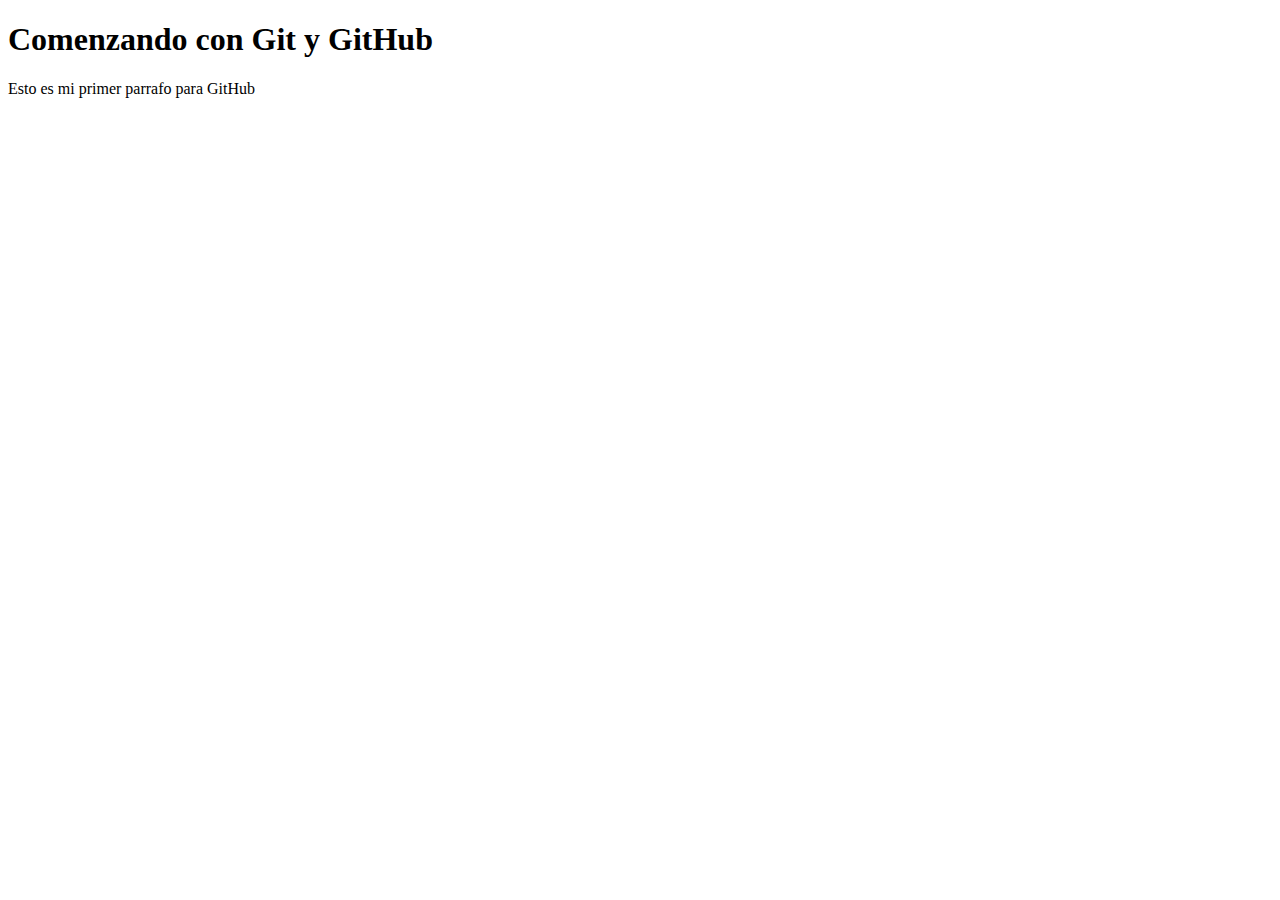
==== index.html @ 69eb7ee6 "primer commit" ====
<!DOCTYPE html>
<html lang="es">
<head>
    <meta charset="UTF-8">
    <meta http-equiv="X-UA-Compatible" content="IE=edge">
    <meta name="viewport" content="width=device-width, initial-scale=1.0">
    <title>10 Noviembre 2021</title>
</head>
<body>
    <h1>Comenzando con Git y GitHub</h1>
    <p>Esto es mi primer parrafo para GitHub</p>
</body>
</html>
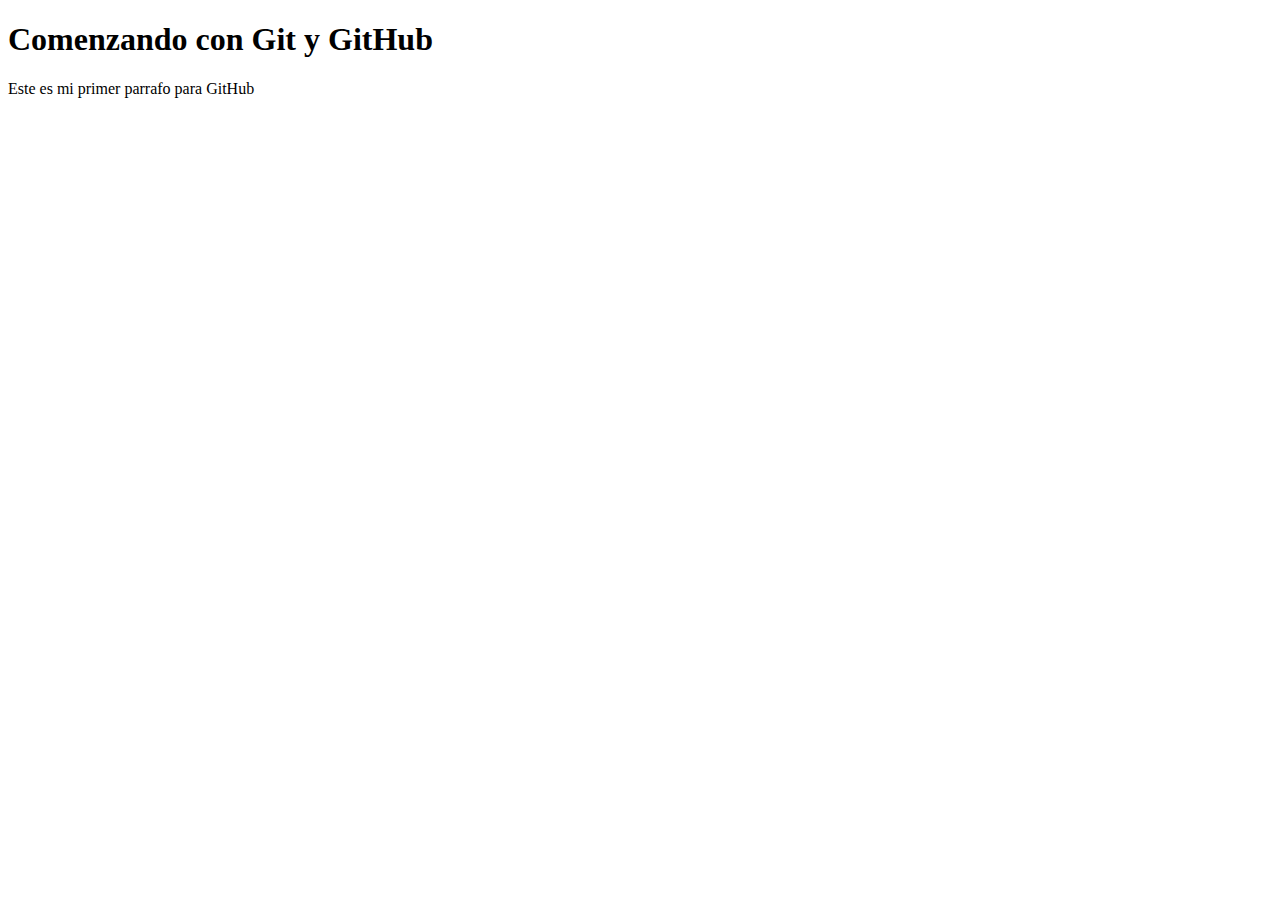
==== commit 13449f36: "ejemplo" ====
--- a/index.html
+++ b/index.html
@@ -8,6 +8,6 @@
 </head>
 <body>
     <h1>Comenzando con Git y GitHub</h1>
-    <p>Esto es mi primer parrafo para GitHub</p>
+    <p>Este es mi primer parrafo para GitHub</p>
 </body>
 </html>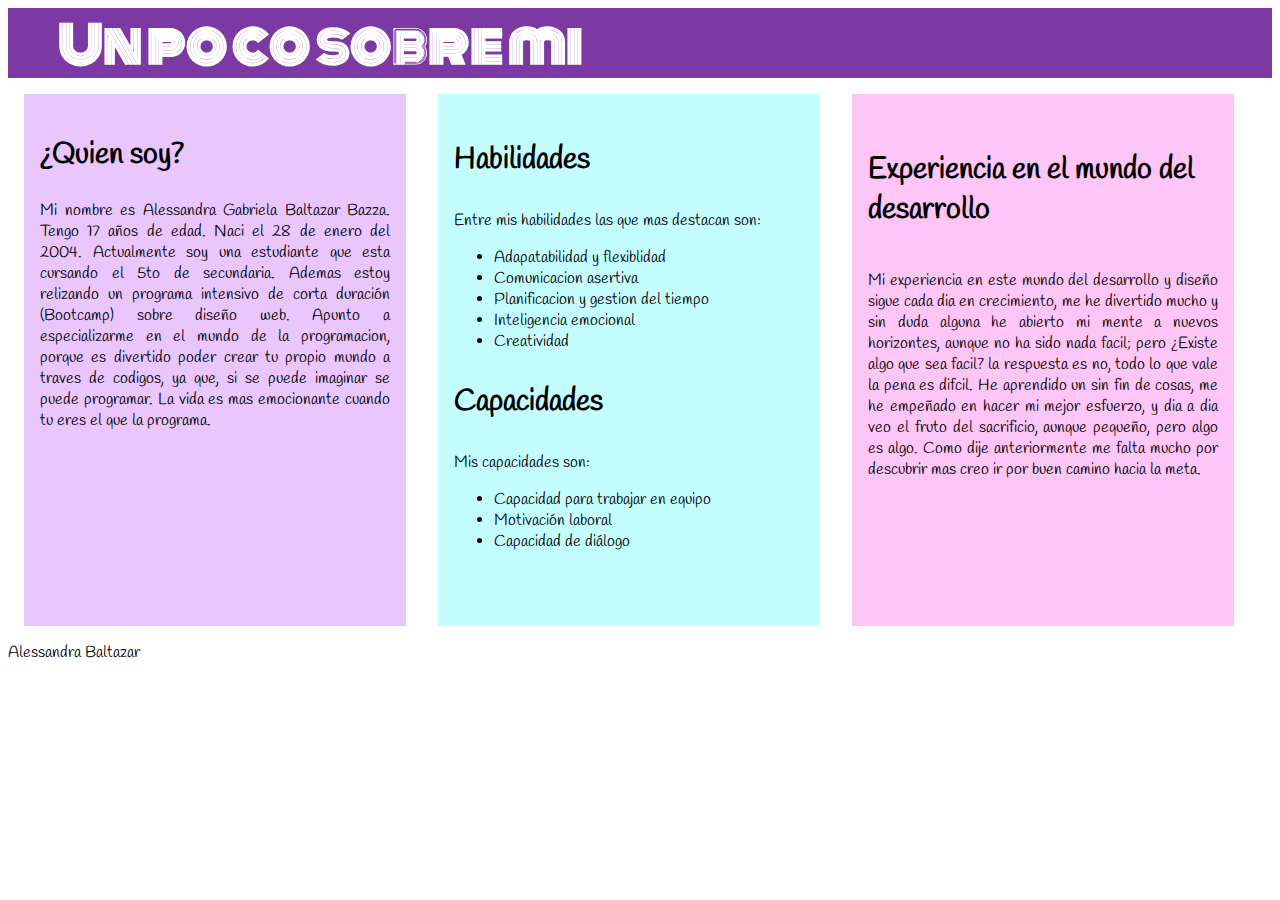
==== commit 626fbbf7: "Primera version de mi sitio personl" ====
--- a/index.html
+++ b/index.html
@@ -5,9 +5,66 @@
     <meta http-equiv="X-UA-Compatible" content="IE=edge">
     <meta name="viewport" content="width=device-width, initial-scale=1.0">
     <title>10 Noviembre 2021</title>
+    <link rel="preconnect" href="https://fonts.googleapis.com">
+    <link rel="preconnect" href="https://fonts.gstatic.com" crossorigin>
+    <link href="https://fonts.googleapis.com/css2?family=Monoton&display=swap" rel="stylesheet">
+    <link rel="preconnect" href="https://fonts.googleapis.com">
+    <link rel="preconnect" href="https://fonts.gstatic.com" crossorigin>
+    <link href="https://fonts.googleapis.com/css2?family=Handlee&display=swap" rel="stylesheet"> 
+    <link rel="stylesheet" href="css/style.css">
 </head>
 <body>
-    <h1>Comenzando con Git y GitHub</h1>
-    <p>Este es mi primer parrafo para GitHub</p>
-</body>
-</html>+    <header>
+        <div class="title">
+            <h1>Un poco sobre mi</h1>
+        </div>
+    </header>
+    <section>
+        <div class="contenedor1">
+            <h2>¿Quien soy?</h2>
+            <p>Mi nombre es Alessandra Gabriela Baltazar Bazza. Tengo 17 años de edad.
+                 Naci el 28 de enero del 2004. Actualmente soy una estudiante que esta 
+                 cursando el 5to de secundaria. Ademas estoy relizando un programa
+                 intensivo de corta duración (Bootcamp) sobre diseño web. Apunto a 
+                 especializarme en el mundo de la programacion, porque es divertido poder
+                 crear tu propio mundo a traves de codigos, ya que, si se puede imaginar
+                 se puede programar. La vida es mas emocionante cuando tu eres el que la 
+                 programa. 
+
+            </p>
+        </div>
+        <div class="contenedor2">
+            <h3>Habilidades</h3>
+            <p>Entre mis habilidades las que mas destacan son:</p>
+            <ul>
+                <li>Adapatabilidad y flexiblidad</li>
+                <li>Comunicacion asertiva</li>
+                <li>Planificacion y gestion del tiempo</li>
+                <li>Inteligencia emocional</li>
+                <li>Creatividad</li>
+            </ul>
+            <h3>Capacidades</h3>
+            <p>Mis capacidades son:</p>
+            <ul>
+                <li>Capacidad para trabajar en equipo</li>
+                <li>Motivación laboral</li>
+                <li>Capacidad de diálogo</li>
+            </ul>
+        </div>
+        <div class="contenedor3">
+            <h4>Experiencia en el mundo del desarrollo</h4>
+            <p>Mi experiencia en este mundo del desarrollo y diseño sigue cada dia en crecimiento,
+                me he divertido mucho y sin duda alguna he abierto mi mente a nuevos horizontes,
+                aunque no ha sido nada facil; pero ¿Existe algo que sea facil? la respuesta es no,
+                todo lo que vale la pena es difcil. 
+                
+                He aprendido un sin fin de cosas, me he empeñado en hacer mi mejor esfuerzo,
+                y dia a dia veo el fruto del sacrificio, aunque pequeño, pero algo es algo. Como dije 
+                anteriormente me falta mucho por descubrir mas creo ir por buen camino hacia la meta.
+            </p>
+        </div>
+    </section>
+    <footer>
+        <p>Alessandra Baltazar</p>
+    </footer>
+</html--- a/css/style.css
+++ b/css/style.css
@@ -0,0 +1,61 @@
+body{
+    background-image: url(https://images6.alphacoders.com/563/thumb-1920-563541.png);
+    font-family: 'Handlee', cursive;
+}
+.title{
+    float: left;
+    margin-top: 20px;
+    margin-left: 100px;
+   
+}
+header{
+    background-color: rgb(124, 56, 163);
+    color: rgb(255, 255, 255);
+    margin: 0px;
+    height: 70px;
+}
+header h1{
+    margin: -22px;
+    margin-left: -50px;
+    font-family: 'Monoton', cursive;
+    font-size: 50px;
+}
+.contenedor1{
+    background-color: rgb(233, 198, 253);
+    width: 350px;;
+    height: 500px;
+    float: left;
+    margin: 1em;
+    padding: 1em;
+}
+.contenedor2{
+    background-color: rgb(196, 253, 255);
+    float: left;
+    width: 350px;
+    height: 500px;
+    margin: 1em;
+    padding: 1em;
+}
+.contenedor3{
+    background-color: rgb(253, 198, 246);
+    float: left;
+    width: 350px;
+    height: 500px;
+    margin: 1em;
+    padding: 1em;
+}
+h2{
+    font-size: 30px;
+}
+h3{
+    font-size: 30px;
+}
+h4{
+    font-size: 30px;
+}
+section{
+    float: center;
+}
+p{
+    text-align: justify;
+}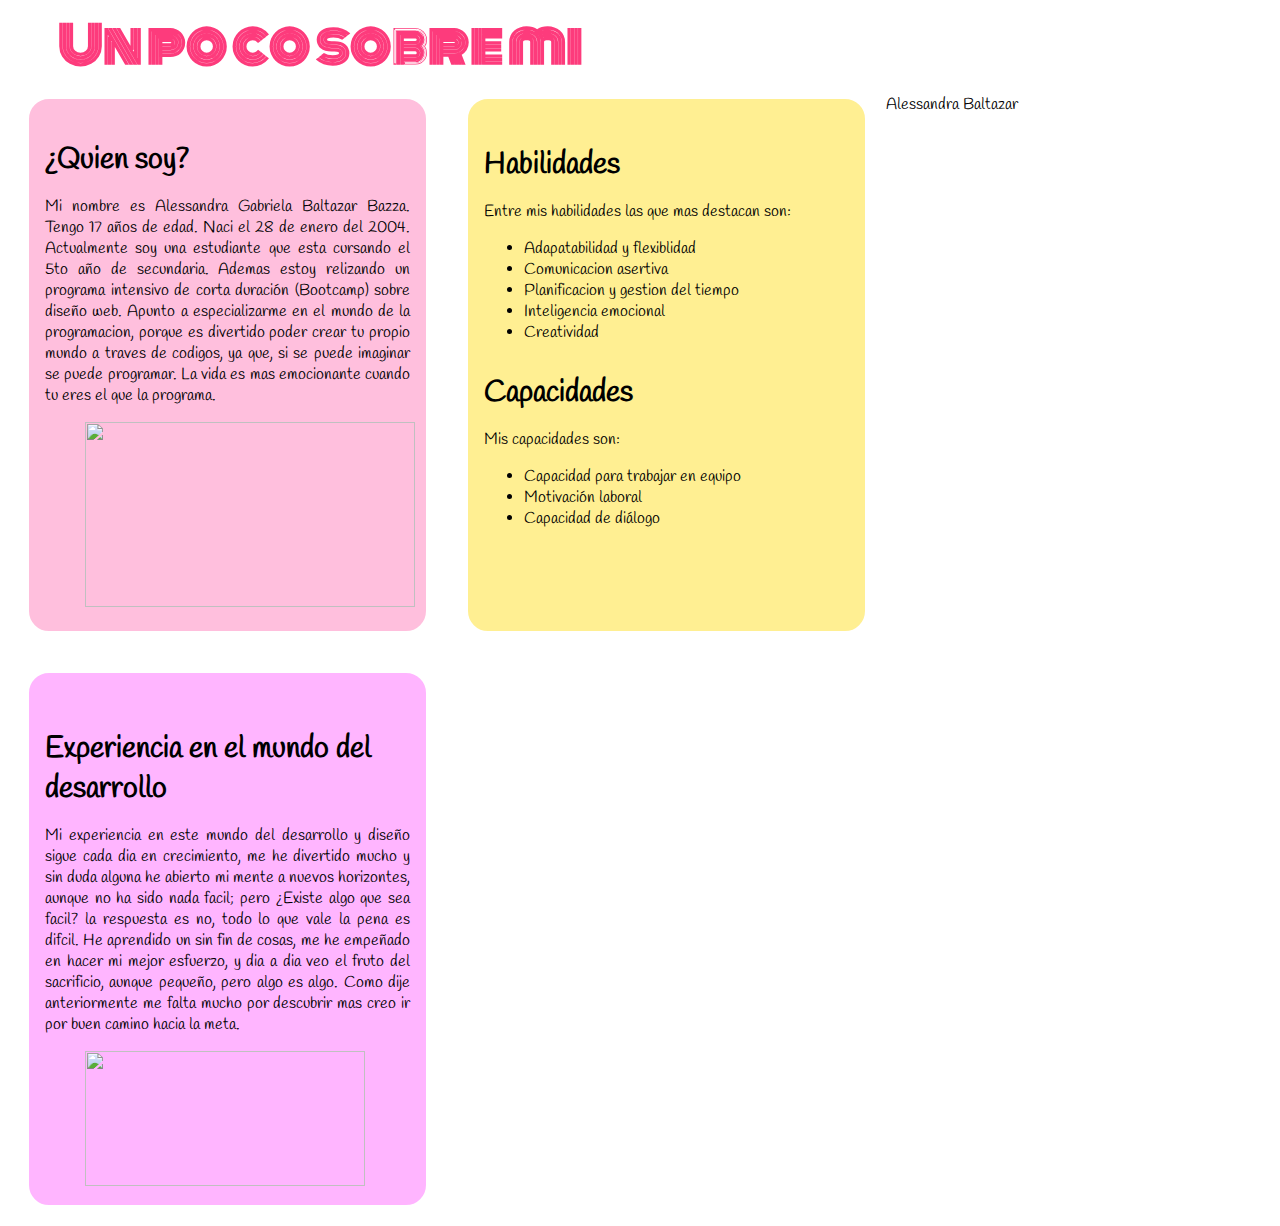
==== commit 847f2745: "Primera version de mi sitio personal" ====
--- a/index.html
+++ b/index.html
@@ -24,14 +24,15 @@
             <h2>¿Quien soy?</h2>
             <p>Mi nombre es Alessandra Gabriela Baltazar Bazza. Tengo 17 años de edad.
                  Naci el 28 de enero del 2004. Actualmente soy una estudiante que esta 
-                 cursando el 5to de secundaria. Ademas estoy relizando un programa
+                 cursando el 5to año de secundaria. Ademas estoy relizando un programa
                  intensivo de corta duración (Bootcamp) sobre diseño web. Apunto a 
                  especializarme en el mundo de la programacion, porque es divertido poder
                  crear tu propio mundo a traves de codigos, ya que, si se puede imaginar
                  se puede programar. La vida es mas emocionante cuando tu eres el que la 
-                 programa. 
-
-            </p>
+                 programa.</p>
+            <figure>
+                <img src="https://techcetera.co/wp-content/uploads/2020/09/Mujeres-Programadoras.jpg" width="330px" height="185px">
+            </figure>
         </div>
         <div class="contenedor2">
             <h3>Habilidades</h3>
@@ -57,14 +58,16 @@
                 me he divertido mucho y sin duda alguna he abierto mi mente a nuevos horizontes,
                 aunque no ha sido nada facil; pero ¿Existe algo que sea facil? la respuesta es no,
                 todo lo que vale la pena es difcil. 
-                
                 He aprendido un sin fin de cosas, me he empeñado en hacer mi mejor esfuerzo,
                 y dia a dia veo el fruto del sacrificio, aunque pequeño, pero algo es algo. Como dije 
                 anteriormente me falta mucho por descubrir mas creo ir por buen camino hacia la meta.
             </p>
+            <figure>
+                <img src="https://dinahosting.com/blog/cont/uploads/2018/06/lenguajes-de-programaci%C3%B3n-1-1.jpg" width="280px" height="135px">
+            </figure>
         </div>
     </section>
-    <footer>
+    
         <p>Alessandra Baltazar</p>
-    </footer>
+    
 </html--- a/css/style.css
+++ b/css/style.css
@@ -1,5 +1,5 @@
 body{
-    background-image: url(https://images6.alphacoders.com/563/thumb-1920-563541.png);
+    background-image: url(https://images.alphacoders.com/491/thumb-1920-491012.jpg);
     font-family: 'Handlee', cursive;
 }
 .title{
@@ -9,8 +9,8 @@
    
 }
 header{
-    background-color: rgb(124, 56, 163);
-    color: rgb(255, 255, 255);
+    background-color: rgb(255, 255, 255);
+    color: rgb(253, 59, 124);
     margin: 0px;
     height: 70px;
 }
@@ -19,39 +19,50 @@
     margin-left: -50px;
     font-family: 'Monoton', cursive;
     font-size: 50px;
+    text-align: center;
 }
 .contenedor1{
-    background-color: rgb(233, 198, 253);
-    width: 350px;;
+    background-color: rgba(255, 187, 219, 0.945);
+    width: 365px;;
     height: 500px;
     float: left;
     margin: 1em;
     padding: 1em;
+    border-radius: 25px;
+    border: rgb(255, 255, 255) solid 5px;
+    opacity: 1.0;
 }
 .contenedor2{
-    background-color: rgb(196, 253, 255);
+    background-color: rgba(255, 238, 139, 0.938);
     float: left;
-    width: 350px;
+    width: 365px;
     height: 500px;
     margin: 1em;
     padding: 1em;
+    border-radius: 25px;
+    border: rgb(255, 255, 255) solid 5px;
 }
 .contenedor3{
-    background-color: rgb(253, 198, 246);
+    background-color: rgba(255, 177, 255, 0.952);
     float: left;
-    width: 350px;
+    width: 365px;
     height: 500px;
     margin: 1em;
     padding: 1em;
+    border-radius: 25px;
+    border: rgb(255, 255, 255) solid 5px;
 }
 h2{
     font-size: 30px;
+    margin-bottom: 3px;
 }
 h3{
     font-size: 30px;
+    margin-bottom: 3px;
 }
 h4{
     font-size: 30px;
+    margin-bottom: 3px;
 }
 section{
     float: center;
